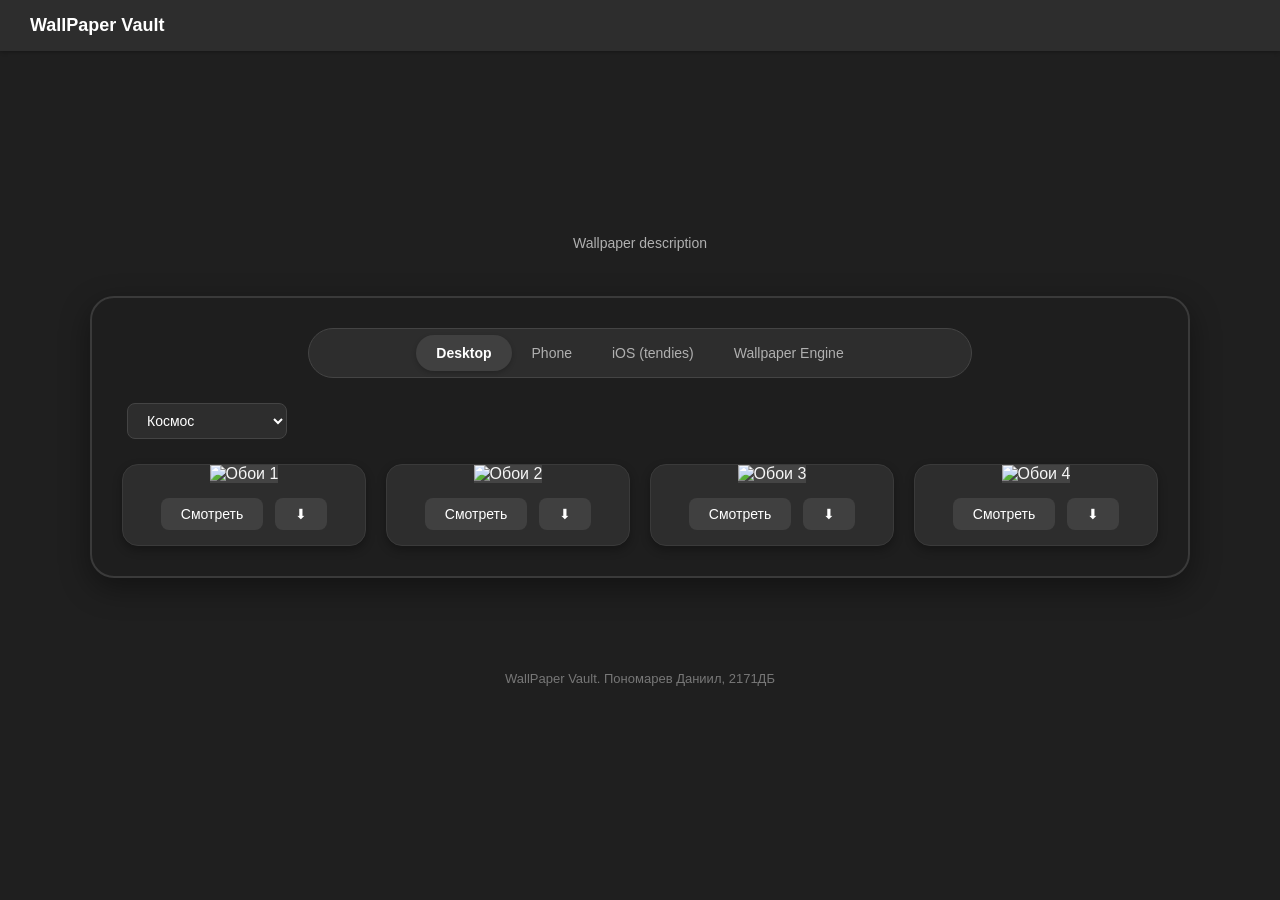
==== index.html @ 4ce95f6e "готов макет сайта с темной темой и фильтром тегов - Использован Flexbox для выравнивания карточек. " ====
<!DOCTYPE html>
<html lang="ru">
<head>
    <meta charset="UTF-8">
    <meta name="viewport" content="width=device-width, initial-scale=1.0">
    <title>Wallpaper Vault</title>
    <link rel="stylesheet" href="style.css">
</head>
<body>
    <header>
        <div class="logo">WallPaper Vault</div>
    </header>

    <main>
        <section class="hero-banner">
            <div class="banner-image">
                <p>Wallpaper description</p>
            </div>
        </section>
        <div class="content-box">
            <nav class="categories">
                <button class="category-btn active">Desktop</button>
                <button class="category-btn">Phone</button>
                <button class="category-btn">iOS (tendies)</button>
                <button class="category-btn">Wallpaper Engine</button>
            </nav>
            <div class="tags-filter">
                <select class="tag-select">
                    <option value="space">Космос</option>
                    <option value="minimalism">Минимализм</option>
                    <option value="nature">Природа</option>
                </select>
            </div>
            <section class="gallery">
                <article class="card">
                    <img src="https://starwalk.space/gallery/images/what-is-space/1140x641.jpg" alt="Обои 1">
                    <div class="card-buttons">
                        <button class="view-btn">Смотреть</button>
                        <button class="download-btn">⬇</button>
                    </div>
                </article>
                <article class="card">
                    <img src="https://scientificrussia.ru/images/i/31qi-full.jpg" alt="Обои 2">
                    <div class="card-buttons">
                        <button class="view-btn">Смотреть</button>
                        <button class="download-btn">⬇</button>
                    </div>
                </article>
                <article class="card">
                    <img src="https://scientificrussia.ru/images/y/335y-full.jpg" alt="Обои 3">
                    <div class="card-buttons">
                        <button class="view-btn">Смотреть</button>
                        <button class="download-btn">⬇</button>
                    </div>
                </article>
                <article class="card">
                    <img src="https://cdn2.relax-fm.ru/proxy/vardata/modules/news/files/1/2426/news_file_2426_660fe10523a8b.jpg?w=1020&h=680&pos=center&q=100&t=1712316677" alt="Обои 4">
                    <div class="card-buttons">
                        <button class="view-btn">Смотреть</button>
                        <button class="download-btn">⬇</button>
                    </div>
                </article>
            </section>
        </div>
        </main>

    <footer>
        <p>WallPaper Vault. Пономарев Даниил, 2171ДБ</p>
    </footer>
</body>
</html>
---- style.css ----
body {
    font-family: Arial, sans-serif;
    margin: 0;
    padding: 0;
    background-color: hsl(0, 0%, 12%);
    color: #f5f5f5;
}

header {
    background-color: #2d2d2d;
    padding: 15px 30px;
    box-shadow: 0 1px 4px rgba(0,0,0,0.3);
}

.logo {
    font-size: 18px;
    font-weight: bold;
    color: #ffffff;
}

main {
    max-width: 1100px;
    margin: 0 auto;
    padding: 20px;
}

.hero-banner {
    background: linear-gradient(135px, #2a3a3d, #253327);
    height: 180px;
    border-radius: 16px;
    margin-bottom: 30px;
    display: flex;
    align-items: flex-end;
    justify-content: center;
    padding-bottom: 15px;
}

.hero-banner p {
    margin: 0;
    font-size: 14px;
    color: #b0b0b0;
}

.content-box {
    border: 2px solid #3a3a3a;
    border-radius: 24px;
    padding: 30px;
    background-color: #1e1e1e;
    box-shadow: 0 10px 30px rgba(0,0,0,0.4);
}

.categories {
    display: flex;
    justify-content: center;
    background-color: #2d2d2d;
    padding: 6px;
    border-radius: 25px;
    max-width: 650px;
    margin: 0 auto 25px auto;
    border: 1px solid #444;
}

.category-btn {
    background: none;
    border: none;
    color: #b0b0b0;
    padding: 10px 20px;
    font-size: 14px;
    cursor: pointer;
    border-radius: 20px;
    transition: background-color 0.2s;
}

.category-btn.active {
    background-color: #404040;
    color: #ffffff;
    box-shadow: 0 2px 5px rgba(0,0,0,0.2);
    font-weight: bold;
}

.tags-filter {
    display: flex;
    justify-content: flex-start;
    margin-bottom: 25px;
    padding-left: 5px;
}

.tag-select {
    background-color: #2d2d2d;
    color: #ffffff;
    border: 1px solid #444;
    padding: 8px 15px;
    border-radius: 8px;
    font-size: 14px;
    cursor: pointer;
    outline: none;
    min-width: 160px;
}

.gallery {
    display: flex;
    justify-content: space-between;
    gap: 20px;
    flex-wrap: wrap;
}

.card {
    background-color: #2d2d2d;
    border-radius: 16px;
    overflow: hidden;
    flex: 1;
    min-width: 220px;
    text-align: center;
    padding-bottom: 15px;
    box-shadow: 0 4px 10px rgba(0,0,0,0.3);
    border: 1px solid #3a3a3a;
}

.card img {
    width: 100%;
    height: 150px;
    object-fit: cover;
    background-color: #444;
}

.card-buttons {
    display: flex;
    justify-content: center;
    gap: 12px;
    margin-top: 15px;
}

.view-btn, .download-btn {
    background-color: #404040;
    color: #ffffff;
    border: none;
    padding: 8px 20px;
    border-radius: 8px;
    cursor: pointer;
    font-size: 14px;
    transition: background-color 0.2s;
}

.view-btn:hover, .download-btn:hover {
    background-color: #505050;
}

footer {
    text-align: center;
    padding: 20px;
    font-size: 13px;
    color: #777;
    margin-top: 40px;
}
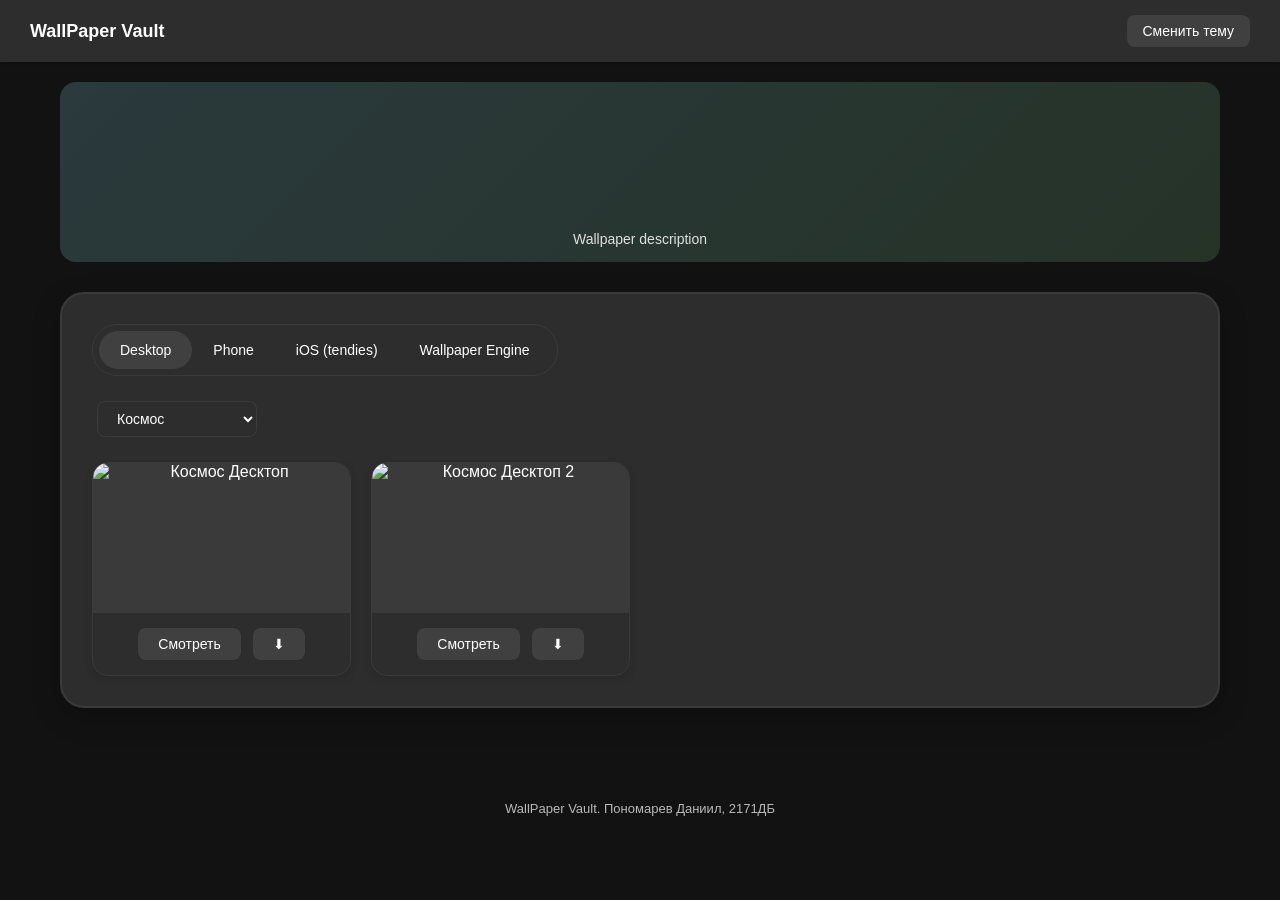
==== commit 926399ce: "Add files via upload - Добавлена темная и светлая тема, возможность ее переключать в шапке сайта - " ====
--- a/index.html
+++ b/index.html
@@ -1,71 +1,57 @@
-<!DOCTYPE html>
+<!doctype html>
 <html lang="ru">
-<head>
-    <meta charset="UTF-8">
-    <meta name="viewport" content="width=device-width, initial-scale=1.0">
+  <head>
+    <meta charset="UTF-8" />
+    <meta name="viewport" content="width=device-width, initial-scale=1.0" />
     <title>Wallpaper Vault</title>
-    <link rel="stylesheet" href="style.css">
-</head>
-<body>
-    <header>
-        <div class="logo">WallPaper Vault</div>
+    <link rel="stylesheet" href="style.css" />
+  </head>
+  <body class="page">
+    <header class="header">
+      <div class="header__logo">WallPaper Vault</div>
+      <button class="header__theme-toggle" id="themeBtn">Сменить тему</button>
     </header>
 
-    <main>
-        <section class="hero-banner">
-            <div class="banner-image">
-                <p>Wallpaper description</p>
-            </div>
-        </section>
-        <div class="content-box">
-            <nav class="categories">
-                <button class="category-btn active">Desktop</button>
-                <button class="category-btn">Phone</button>
-                <button class="category-btn">iOS (tendies)</button>
-                <button class="category-btn">Wallpaper Engine</button>
-            </nav>
-            <div class="tags-filter">
-                <select class="tag-select">
-                    <option value="space">Космос</option>
-                    <option value="minimalism">Минимализм</option>
-                    <option value="nature">Природа</option>
-                </select>
-            </div>
-            <section class="gallery">
-                <article class="card">
-                    <img src="https://starwalk.space/gallery/images/what-is-space/1140x641.jpg" alt="Обои 1">
-                    <div class="card-buttons">
-                        <button class="view-btn">Смотреть</button>
-                        <button class="download-btn">⬇</button>
-                    </div>
-                </article>
-                <article class="card">
-                    <img src="https://scientificrussia.ru/images/i/31qi-full.jpg" alt="Обои 2">
-                    <div class="card-buttons">
-                        <button class="view-btn">Смотреть</button>
-                        <button class="download-btn">⬇</button>
-                    </div>
-                </article>
-                <article class="card">
-                    <img src="https://scientificrussia.ru/images/y/335y-full.jpg" alt="Обои 3">
-                    <div class="card-buttons">
-                        <button class="view-btn">Смотреть</button>
-                        <button class="download-btn">⬇</button>
-                    </div>
-                </article>
-                <article class="card">
-                    <img src="https://cdn2.relax-fm.ru/proxy/vardata/modules/news/files/1/2426/news_file_2426_660fe10523a8b.jpg?w=1020&h=680&pos=center&q=100&t=1712316677" alt="Обои 4">
-                    <div class="card-buttons">
-                        <button class="view-btn">Смотреть</button>
-                        <button class="download-btn">⬇</button>
-                    </div>
-                </article>
-            </section>
+    <main class="main">
+      <section class="banner">
+        <div class="banner__image">
+          <p class="banner__text">Wallpaper description</p>
         </div>
-        </main>
+      </section>
 
-    <footer>
-        <p>WallPaper Vault. Пономарев Даниил, 2171ДБ</p>
+      <div class="content">
+        <nav class="nav-filters">
+          <button
+            class="nav-filters__btn nav-filters__btn--active"
+            data-category="Desktop"
+          >
+            Desktop
+          </button>
+          <button class="nav-filters__btn" data-category="Phone">Phone</button>
+          <button class="nav-filters__btn" data-category="iOS (tendies)">
+            iOS (tendies)
+          </button>
+          <button class="nav-filters__btn" data-category="Wallpaper Engine">
+            Wallpaper Engine
+          </button>
+        </nav>
+
+        <div class="tags">
+          <select class="tags__select" id="tagSelect">
+            <option value="space">Космос</option>
+            <option value="minimalism">Минимализм</option>
+            <option value="nature">Природа</option>
+          </select>
+        </div>
+
+        <section class="gallery" id="gallery"></section>
+      </div>
+    </main>
+
+    <footer class="footer">
+      <p class="footer__text">WallPaper Vault. Пономарев Даниил, 2171ДБ</p>
     </footer>
-</body>
-</html>+
+    <script src="script.js"></script>
+  </body>
+</html>
--- a/style.css
+++ b/style.css
@@ -1,154 +1,231 @@
+:root {
+  --bg: #121212;
+  --card: #2d2d2d;
+  --text: #ffffff;
+  --accent: #404040;
+  --accent-hover: #505050;
+  --border: #3a3a3a;
+}
+
+.light-theme {
+  --bg: #f5f5f5;
+  --card: #ffffff;
+  --text: #222222;
+  --accent: #e0e0e0;
+  --accent-hover: #cccccc;
+  --border: #d0d0d0;
+}
+
+*,
+*::before,
+*::after {
+  box-sizing: border-box;
+}
+
+html,
 body {
-    font-family: Arial, sans-serif;
-    margin: 0;
-    padding: 0;
-    background-color: hsl(0, 0%, 12%);
-    color: #f5f5f5;
-}
-
-header {
-    background-color: #2d2d2d;
-    padding: 15px 30px;
-    box-shadow: 0 1px 4px rgba(0,0,0,0.3);
-}
-
-.logo {
-    font-size: 18px;
-    font-weight: bold;
-    color: #ffffff;
-}
-
-main {
-    max-width: 1100px;
-    margin: 0 auto;
-    padding: 20px;
-}
-
-.hero-banner {
-    background: linear-gradient(135px, #2a3a3d, #253327);
+  width: 100%;
+  margin: 0;
+  padding: 0;
+}
+
+.page {
+  font-family: Arial, sans-serif;
+  background-color: var(--bg);
+  color: var(--text);
+  transition:
+    background-color 0.3s,
+    color 0.3s;
+}
+
+.header {
+  background-color: var(--card);
+  padding: 15px 30px;
+  box-shadow: 0 1px 4px rgba(0, 0, 0, 0.3);
+  display: flex;
+  justify-content: space-between;
+  align-items: center;
+}
+
+.header__logo {
+  font-size: 18px;
+  font-weight: bold;
+}
+
+.header__theme-toggle {
+  background-color: var(--accent);
+  color: var(--text);
+  border: none;
+  padding: 8px 16px;
+  border-radius: 8px;
+  cursor: pointer;
+  font-size: 14px;
+  transition: background-color 0.2s;
+}
+
+.header__theme-toggle:hover {
+  background-color: var(--accent-hover);
+}
+
+.main {
+  width: 100%;
+  max-width: 1200px;
+  margin: 0 auto;
+  padding: 20px;
+}
+
+.banner {
+  background: linear-gradient(135deg, #2a3a3d, #253327);
+  height: 180px;
+  border-radius: 16px;
+  margin-bottom: 30px;
+  display: flex;
+  align-items: flex-end;
+  justify-content: center;
+  padding-bottom: 15px;
+}
+
+.banner__text {
+  margin: 0;
+  font-size: 14px;
+  color: #e0e0e0;
+}
+
+.content {
+  border: 2px solid var(--border);
+  border-radius: 24px;
+  padding: 30px;
+  background-color: var(--card);
+  box-shadow: 0 10px 30px rgba(0, 0, 0, 0.2);
+}
+
+.nav-filters {
+  display: flex;
+  justify-content: flex-start;
+  flex-wrap: wrap;
+  background-color: var(--card);
+  padding: 6px;
+  border-radius: 25px;
+  width: fit-content;
+  margin: 0 0 25px 0;
+  border: 1px solid var(--border);
+}
+
+.nav-filters__btn {
+  background: none;
+  border: 1px solid transparent;
+  color: var(--text);
+  padding: 10px 20px;
+  font-size: 14px;
+  cursor: pointer;
+  border-radius: 20px;
+  transition: background-color 0.2s;
+}
+
+.nav-filters__btn--active {
+  background-color: var(--accent);
+}
+
+.tags {
+  display: flex;
+  justify-content: flex-start;
+  margin-bottom: 25px;
+  padding-left: 5px;
+}
+
+.tags__select {
+  background-color: var(--card);
+  color: var(--text);
+  border: 1px solid var(--border);
+  padding: 8px 15px;
+  border-radius: 8px;
+  font-size: 14px;
+  cursor: pointer;
+  outline: none;
+  min-width: 160px;
+}
+
+.gallery {
+  display: grid;
+  grid-template-columns: repeat(auto-fill, minmax(250px, 1fr));
+  gap: 20px;
+}
+
+.card {
+  background-color: var(--card);
+  border-radius: 16px;
+  overflow: hidden;
+  text-align: center;
+  padding-bottom: 15px;
+  box-shadow: 0 4px 10px rgba(0, 0, 0, 0.1);
+  border: 1px solid var(--border);
+  display: flex;
+  flex-direction: column;
+}
+
+.card__img {
+  width: 100%;
+  height: 150px;
+  object-fit: cover;
+  background-color: var(--border);
+}
+
+.card__actions {
+  display: flex;
+  justify-content: center;
+  gap: 12px;
+  margin-top: 15px;
+  padding: 0 10px;
+}
+
+.card__btn {
+  background-color: var(--accent);
+  color: var(--text);
+  border: none;
+  padding: 8px 20px;
+  border-radius: 8px;
+  cursor: pointer;
+  font-size: 14px;
+  transition: background-color 0.2s;
+}
+
+.card__btn:hover {
+  background-color: var(--accent-hover);
+}
+
+.footer {
+  text-align: center;
+  padding: 20px;
+  font-size: 13px;
+  color: var(--text);
+  opacity: 0.7;
+  margin-top: 40px;
+}
+
+@media (max-width: 768px) {
+  .main {
+    padding: 10px;
+  }
+
+  .content {
+    padding: 15px;
+  }
+
+  .nav-filters {
+    width: 100%;
+    justify-content: center;
+  }
+
+  .nav-filters__btn {
+    flex: 1 1 45%;
+    text-align: center;
+  }
+
+  .tags__select {
+    width: 100%;
+  }
+
+  .card__img {
     height: 180px;
-    border-radius: 16px;
-    margin-bottom: 30px;
-    display: flex;
-    align-items: flex-end;
-    justify-content: center;
-    padding-bottom: 15px;
-}
-
-.hero-banner p {
-    margin: 0;
-    font-size: 14px;
-    color: #b0b0b0;
-}
-
-.content-box {
-    border: 2px solid #3a3a3a;
-    border-radius: 24px;
-    padding: 30px;
-    background-color: #1e1e1e;
-    box-shadow: 0 10px 30px rgba(0,0,0,0.4);
-}
-
-.categories {
-    display: flex;
-    justify-content: center;
-    background-color: #2d2d2d;
-    padding: 6px;
-    border-radius: 25px;
-    max-width: 650px;
-    margin: 0 auto 25px auto;
-    border: 1px solid #444;
-}
-
-.category-btn {
-    background: none;
-    border: none;
-    color: #b0b0b0;
-    padding: 10px 20px;
-    font-size: 14px;
-    cursor: pointer;
-    border-radius: 20px;
-    transition: background-color 0.2s;
-}
-
-.category-btn.active {
-    background-color: #404040;
-    color: #ffffff;
-    box-shadow: 0 2px 5px rgba(0,0,0,0.2);
-    font-weight: bold;
-}
-
-.tags-filter {
-    display: flex;
-    justify-content: flex-start;
-    margin-bottom: 25px;
-    padding-left: 5px;
-}
-
-.tag-select {
-    background-color: #2d2d2d;
-    color: #ffffff;
-    border: 1px solid #444;
-    padding: 8px 15px;
-    border-radius: 8px;
-    font-size: 14px;
-    cursor: pointer;
-    outline: none;
-    min-width: 160px;
-}
-
-.gallery {
-    display: flex;
-    justify-content: space-between;
-    gap: 20px;
-    flex-wrap: wrap;
-}
-
-.card {
-    background-color: #2d2d2d;
-    border-radius: 16px;
-    overflow: hidden;
-    flex: 1;
-    min-width: 220px;
-    text-align: center;
-    padding-bottom: 15px;
-    box-shadow: 0 4px 10px rgba(0,0,0,0.3);
-    border: 1px solid #3a3a3a;
-}
-
-.card img {
-    width: 100%;
-    height: 150px;
-    object-fit: cover;
-    background-color: #444;
-}
-
-.card-buttons {
-    display: flex;
-    justify-content: center;
-    gap: 12px;
-    margin-top: 15px;
-}
-
-.view-btn, .download-btn {
-    background-color: #404040;
-    color: #ffffff;
-    border: none;
-    padding: 8px 20px;
-    border-radius: 8px;
-    cursor: pointer;
-    font-size: 14px;
-    transition: background-color 0.2s;
-}
-
-.view-btn:hover, .download-btn:hover {
-    background-color: #505050;
-}
-
-footer {
-    text-align: center;
-    padding: 20px;
-    font-size: 13px;
-    color: #777;
-    margin-top: 40px;
-}+  }
+}
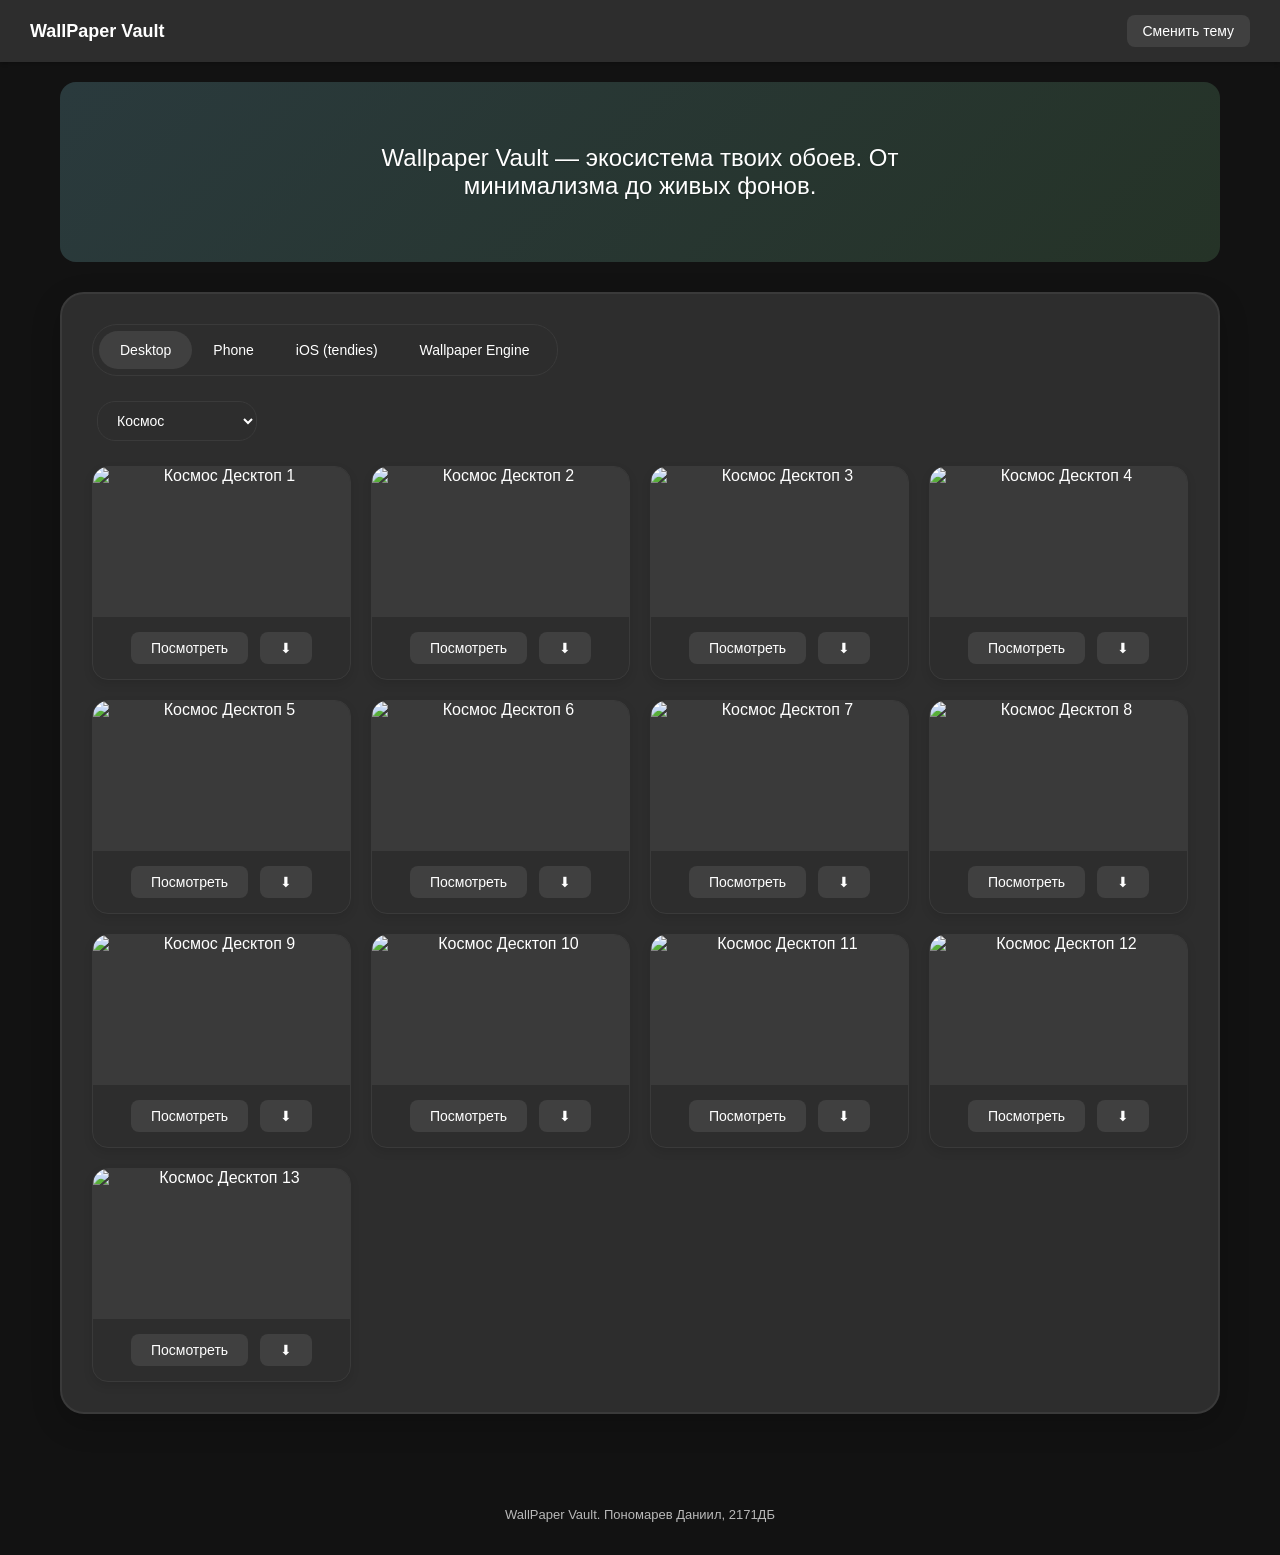
==== commit 6e40b7d7: "Add files via upload - Исправлен градиент при смене темы (у описания) - Добавил описание  - Добави" ====
--- a/index.html
+++ b/index.html
@@ -14,9 +14,10 @@
 
     <main class="main">
       <section class="banner">
-        <div class="banner__image">
-          <p class="banner__text">Wallpaper description</p>
-        </div>
+        <p class="banner__text">
+          Wallpaper Vault — экосистема твоих обоев. От минимализма до живых
+          фонов.
+        </p>
       </section>
 
       <div class="content">
@@ -41,6 +42,11 @@
             <option value="space">Космос</option>
             <option value="minimalism">Минимализм</option>
             <option value="nature">Природа</option>
+            <option value="black">Темные</option>
+            <option value="white">Светлые</option>
+            <option value="city">Город</option>
+            <option value="sky">Небо</option>
+            <option value="car">Автомобили</option>
           </select>
         </div>
 
--- a/style.css
+++ b/style.css
@@ -5,6 +5,8 @@
   --accent: #404040;
   --accent-hover: #505050;
   --border: #3a3a3a;
+  --banner-start: #2a3a3d;
+  --banner-end: #253327;
 }
 
 .light-theme {
@@ -14,6 +16,8 @@
   --accent: #e0e0e0;
   --accent-hover: #cccccc;
   --border: #d0d0d0;
+  --banner-start: #d2e1e6;
+  --banner-end: #cbdccd;
 }
 
 *,
@@ -30,7 +34,9 @@
 }
 
 .page {
-  font-family: Arial, sans-serif;
+  font-family:
+    -apple-system, BlinkMacSystemFont, "Segoe UI", Roboto, Helvetica, Arial,
+    sans-serif;
   background-color: var(--bg);
   color: var(--text);
   transition:
@@ -75,20 +81,26 @@
 }
 
 .banner {
-  background: linear-gradient(135deg, #2a3a3d, #253327);
+  background: linear-gradient(135deg, var(--banner-start), var(--banner-end));
   height: 180px;
   border-radius: 16px;
   margin-bottom: 30px;
   display: flex;
-  align-items: flex-end;
+  flex-direction: column;
+  align-items: center;
   justify-content: center;
-  padding-bottom: 15px;
+  padding: 20px;
 }
 
 .banner__text {
   margin: 0;
-  font-size: 14px;
-  color: #e0e0e0;
+  font-size: 24px;
+  font-weight: 500;
+  text-align: center;
+  max-width: 600px;
+  padding: 0 20px;
+  text-shadow: 0 1px 2px rgba(0, 0, 0, 0.2);
+  color: var(--text);
 }
 
 .content {
@@ -137,8 +149,8 @@
   background-color: var(--card);
   color: var(--text);
   border: 1px solid var(--border);
-  padding: 8px 15px;
-  border-radius: 8px;
+  padding: 10px 15px;
+  border-radius: 18px;
   font-size: 14px;
   cursor: pointer;
   outline: none;
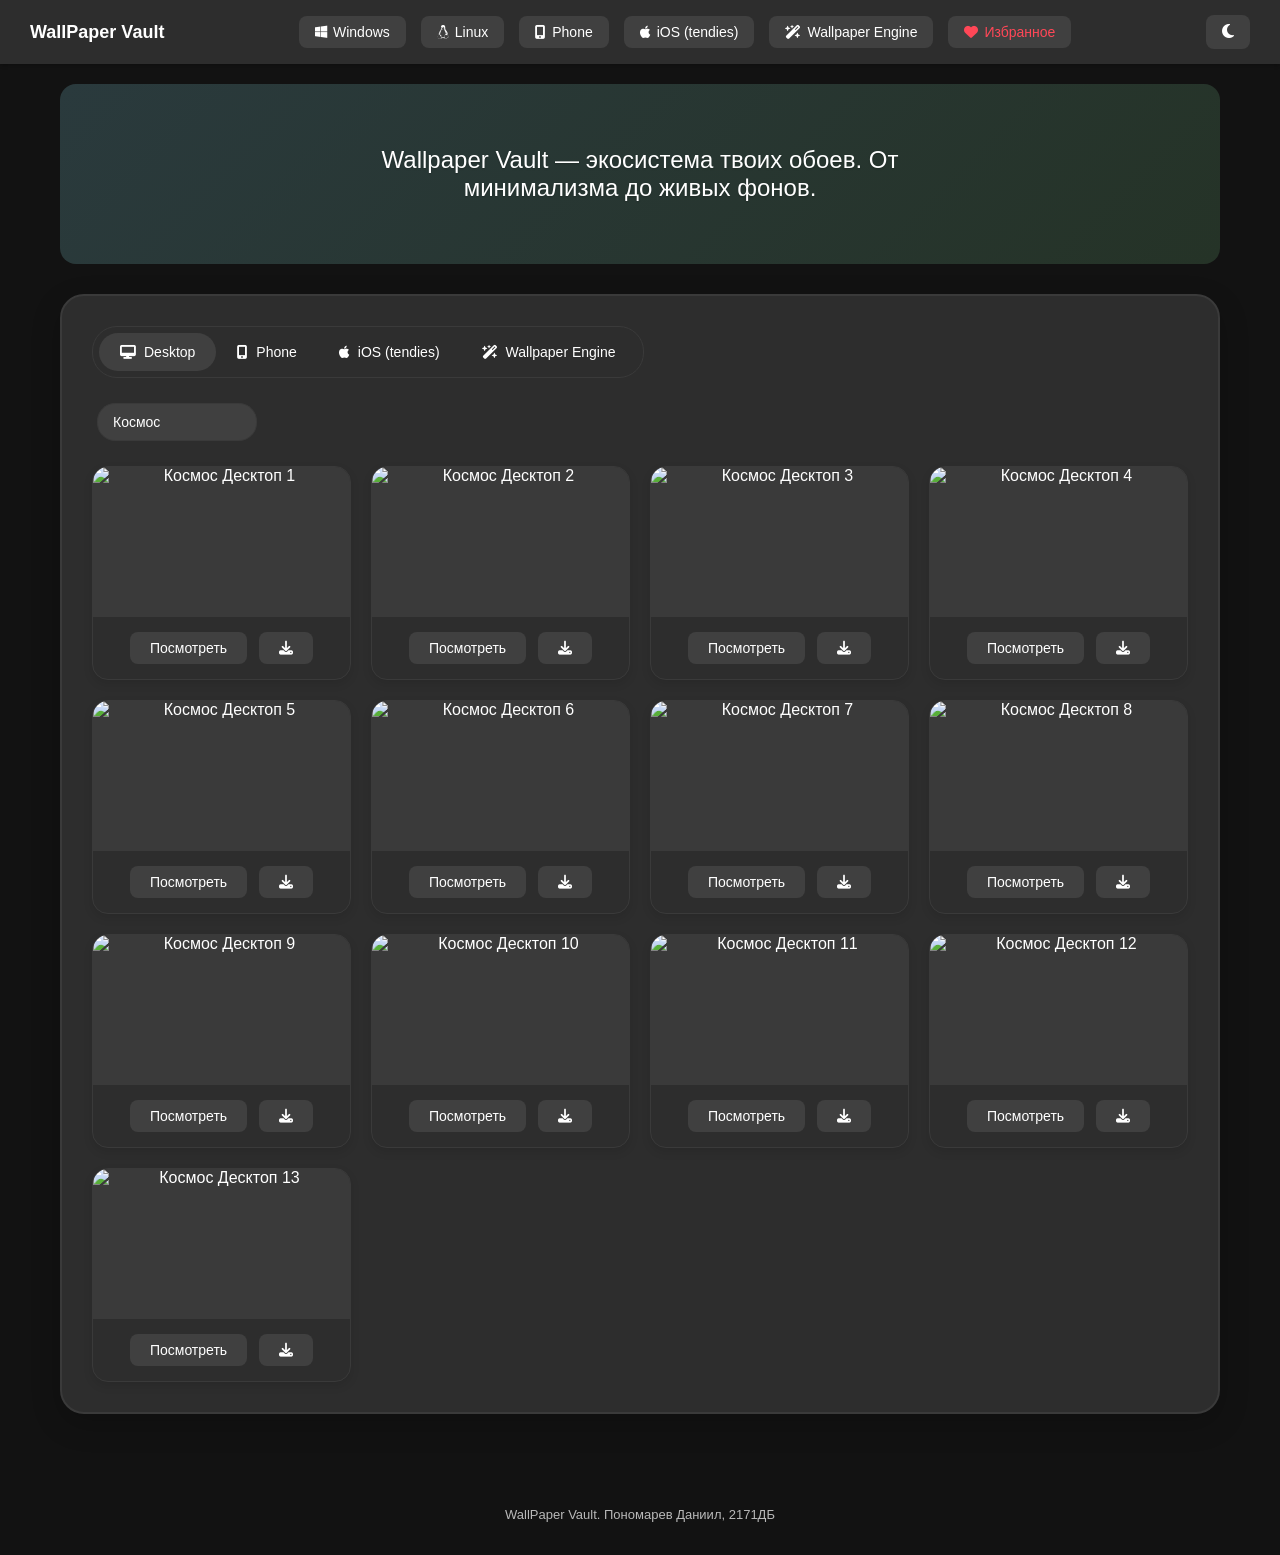
==== commit 52aea76f: "Обновление сайта - Добавлены иконки - Добавлены инструкции - Добавлены избранные - Дополнен переб" ====
--- a/index.html
+++ b/index.html
@@ -4,12 +4,46 @@
     <meta charset="UTF-8" />
     <meta name="viewport" content="width=device-width, initial-scale=1.0" />
     <title>Wallpaper Vault</title>
+    <link
+      rel="stylesheet"
+      href="https://cdnjs.cloudflare.com/ajax/libs/font-awesome/6.4.0/css/all.min.css"
+    />
     <link rel="stylesheet" href="style.css" />
   </head>
   <body class="page">
     <header class="header">
       <div class="header__logo">WallPaper Vault</div>
-      <button class="header__theme-toggle" id="themeBtn">Сменить тему</button>
+
+      <div class="header__links">
+        <a href="instructions-win.html" class="header__link"
+          ><i class="fa-brands fa-windows"></i> Windows</a
+        >
+        <a href="instructions-lin.html" class="header__link"
+          ><i class="fa-brands fa-linux"></i> Linux</a
+        >
+        <a href="instructions-phone.html" class="header__link"
+          ><i class="fa-solid fa-mobile-screen-button"></i> Phone</a
+        >
+        <a href="instructions-ios.html" class="header__link"
+          ><i class="fa-brands fa-apple"></i> iOS (tendies)</a
+        >
+        <a href="instructions-we.html" class="header__link"
+          ><i class="fa-solid fa-wand-magic-sparkles"></i> Wallpaper Engine</a
+        >
+        <div class="header__links">
+          <a href="favorites.html" class="header__link" style="color: #ff4757">
+            <i class="fa-solid fa-heart"></i> Избранное
+          </a>
+        </div>
+      </div>
+
+      <button
+        class="header__theme-toggle"
+        id="themeBtn"
+        aria-label="Сменить тему"
+      >
+        <i class="fa-solid fa-moon"></i>
+      </button>
     </header>
 
     <main class="main">
@@ -26,14 +60,16 @@
             class="nav-filters__btn nav-filters__btn--active"
             data-category="Desktop"
           >
-            Desktop
+            <i class="fa-solid fa-desktop"></i> Desktop
           </button>
-          <button class="nav-filters__btn" data-category="Phone">Phone</button>
+          <button class="nav-filters__btn" data-category="Phone">
+            <i class="fa-solid fa-mobile-screen-button"></i> Phone
+          </button>
           <button class="nav-filters__btn" data-category="iOS (tendies)">
-            iOS (tendies)
+            <i class="fa-brands fa-apple"></i> iOS (tendies)
           </button>
           <button class="nav-filters__btn" data-category="Wallpaper Engine">
-            Wallpaper Engine
+            <i class="fa-solid fa-wand-magic-sparkles"></i> Wallpaper Engine
           </button>
         </nav>
 
@@ -54,10 +90,54 @@
       </div>
     </main>
 
+    <div id="previewModal" class="modal">
+      <div class="modal__content">
+        <button class="modal__close" id="modalCloseBtn">&times;</button>
+
+        <div class="modal__body">
+          <div class="modal__preview-container">
+            <img id="modalImg" src="" alt="Превью" class="modal__img" />
+            <button
+              id="modalFullscreenBtn"
+              class="modal__fullscreen-btn"
+              title="Примерить (на весь экран)"
+            >
+              <i class="fa-solid fa-expand"></i> Примерить
+            </button>
+          </div>
+
+          <div class="modal__info">
+            <h2 id="modalTitle" class="modal__title">Название обоев</h2>
+
+            <div class="modal__actions">
+              <button id="modalFavBtn" class="modal__btn modal__btn--fav">
+                <i class="fa-regular fa-heart"></i> В избранное
+              </button>
+              <button
+                id="modalDownloadBtn"
+                class="modal__btn modal__btn--download"
+              >
+                <i class="fa-solid fa-download"></i> Скачать оригинал
+              </button>
+            </div>
+
+            <div class="modal__instructions">
+              <h3><i class="fa-solid fa-book"></i> Как установить?</h3>
+              <div
+                id="modalLinksContainer"
+                class="modal__links-container"
+              ></div>
+            </div>
+          </div>
+        </div>
+      </div>
+    </div>
+
     <footer class="footer">
       <p class="footer__text">WallPaper Vault. Пономарев Даниил, 2171ДБ</p>
     </footer>
 
+    <script src="data.js"></script>
     <script src="script.js"></script>
   </body>
 </html>
--- a/style.css
+++ b/style.css
@@ -53,6 +53,31 @@
   align-items: center;
 }
 
+.header__link {
+  color: var(--text);
+  text-decoration: none;
+  font-size: 14px;
+  font-weight: 500;
+  padding: 8px 16px;
+  border-radius: 8px;
+  background-color: var(--accent);
+  transition:
+    background-color 0.2s,
+    opacity 0.2s;
+  display: inline-flex;
+  align-items: center;
+  gap: 6px;
+}
+
+.header__link:hover {
+  background-color: var(--accent-hover);
+}
+
+.header__links {
+  display: flex;
+  gap: 15px;
+}
+
 .header__logo {
   font-size: 18px;
   font-weight: bold;
@@ -65,7 +90,7 @@
   padding: 8px 16px;
   border-radius: 8px;
   cursor: pointer;
-  font-size: 14px;
+  font-size: 16px;
   transition: background-color 0.2s;
 }
 
@@ -109,6 +134,7 @@
   padding: 30px;
   background-color: var(--card);
   box-shadow: 0 10px 30px rgba(0, 0, 0, 0.2);
+  min-height: 390px;
 }
 
 .nav-filters {
@@ -132,6 +158,10 @@
   cursor: pointer;
   border-radius: 20px;
   transition: background-color 0.2s;
+
+  display: inline-flex;
+  align-items: center;
+  gap: 8px;
 }
 
 .nav-filters__btn--active {
@@ -146,21 +176,33 @@
 }
 
 .tags__select {
-  background-color: var(--card);
+  background-color: var(--accent);
   color: var(--text);
   border: 1px solid var(--border);
-  padding: 10px 15px;
+  padding: 10px 40px 10px 15px;
   border-radius: 18px;
   font-size: 14px;
   cursor: pointer;
   outline: none;
   min-width: 160px;
+
+  -webkit-appearance: none;
+  -moz-appearance: none;
+  appearance: none;
 }
 
 .gallery {
   display: grid;
   grid-template-columns: repeat(auto-fill, minmax(250px, 1fr));
   gap: 20px;
+}
+.gallery--phone {
+  grid-template-columns: repeat(auto-fill, minmax(180px, 1fr));
+  gap: 15px;
+}
+.gallery--phone .card__img {
+  height: auto;
+  aspect-ratio: 9 / 16;
 }
 
 .card {
@@ -231,6 +273,7 @@
   .nav-filters__btn {
     flex: 1 1 45%;
     text-align: center;
+    justify-content: center;
   }
 
   .tags__select {
@@ -240,4 +283,221 @@
   .card__img {
     height: 180px;
   }
-}
+
+  .header {
+    flex-direction: column;
+    gap: 15px;
+    padding: 15px;
+    text-align: center;
+  }
+
+  .header__links {
+    flex-direction: column;
+    width: 100%;
+    gap: 10px;
+  }
+
+  .header__link {
+    justify-content: center;
+    width: 100%;
+  }
+  .gallery--phone {
+    grid-template-columns: repeat(2, 1fr);
+    gap: 15px;
+  }
+  .gallery--phone .card__btn {
+    padding: 6px 10px;
+    font-size: 12px;
+  }
+
+  .modal__body {
+    flex-direction: column;
+    padding: 20px;
+  }
+
+  .modal__img {
+    max-height: 250px;
+  }
+}
+
+.modal {
+  display: none;
+  position: fixed;
+  top: 0;
+  left: 0;
+  width: 100%;
+  height: 100%;
+  background-color: rgba(0, 0, 0, 0.85);
+  z-index: 1000;
+  justify-content: center;
+  align-items: center;
+  padding: 20px;
+}
+
+.modal--open {
+  display: flex;
+}
+
+.modal__content {
+  background-color: var(--card);
+  border: 2px solid var(--border);
+  border-radius: 20px;
+  max-width: 800px;
+  width: 100%;
+  position: relative;
+  box-shadow: 0 10px 40px rgba(0, 0, 0, 0.5);
+  animation: modalFadeIn 0.3s ease;
+}
+
+@keyframes modalFadeIn {
+  from {
+    opacity: 0;
+    transform: translateY(-20px);
+  }
+  to {
+    opacity: 1;
+    transform: translateY(0);
+  }
+}
+
+.modal__close {
+  position: absolute;
+  top: 15px;
+  right: 20px;
+  background: none;
+  border: none;
+  color: var(--text);
+  font-size: 30px;
+  cursor: pointer;
+  opacity: 0.7;
+  transition: opacity 0.2s;
+  z-index: 10;
+}
+
+.modal__close:hover {
+  opacity: 1;
+}
+
+.modal__body {
+  display: flex;
+  gap: 25px;
+  padding: 30px;
+}
+
+.modal__preview-container {
+  flex: 1;
+  position: relative;
+  display: flex;
+  flex-direction: column;
+  align-items: center;
+}
+
+.modal__img {
+  max-width: 100%;
+  max-height: 400px;
+  object-fit: contain;
+  border-radius: 12px;
+  background-color: #000;
+}
+
+.modal__img:fullscreen {
+  object-fit: contain;
+  width: 100vw;
+  height: 100vh;
+  background-color: #000;
+}
+
+.modal__fullscreen-btn {
+  margin-top: 12px;
+  background-color: #007bff;
+  color: #fff;
+  border: none;
+  padding: 8px 16px;
+  border-radius: 8px;
+  cursor: pointer;
+  font-size: 14px;
+  display: inline-flex;
+  align-items: center;
+  gap: 8px;
+  transition: background-color 0.2s;
+}
+
+.modal__fullscreen-btn:hover {
+  background-color: #0056b3;
+}
+
+.modal__img--fullscreen {
+  position: fixed;
+  top: 0;
+  left: 0;
+  width: 100vw;
+  height: 100vh;
+  max-width: 100vw;
+  max-height: 100vh;
+  z-index: 2000;
+  object-fit: cover;
+  border-radius: 0;
+  cursor: zoom-out;
+}
+
+.modal__info {
+  flex: 1;
+  display: flex;
+  flex-direction: column;
+  justify-content: space-between;
+}
+
+.modal__title {
+  margin-top: 0;
+  font-size: 22px;
+  border-bottom: 1px solid var(--border);
+  padding-bottom: 10px;
+}
+
+.modal__actions {
+  display: flex;
+  gap: 12px;
+  margin: 20px 0;
+}
+
+.modal__btn {
+  flex: 1;
+  padding: 12px;
+  border-radius: 10px;
+  border: none;
+  cursor: pointer;
+  font-weight: 500;
+  display: inline-flex;
+  align-items: center;
+  justify-content: center;
+  gap: 8px;
+  background-color: var(--accent);
+  color: var(--text);
+  transition: background-color 0.2s;
+}
+
+.modal__btn:hover {
+  background-color: var(--accent-hover);
+}
+
+.modal__btn--fav.active {
+  background-color: #ff4757;
+  color: #fff;
+}
+
+.modal__instructions h3 {
+  margin-bottom: 10px;
+  font-size: 16px;
+}
+
+.modal__links-container {
+  display: flex;
+  flex-direction: column;
+  gap: 8px;
+}
+
+.hidden {
+  opacity: 0 !important;
+  visibility: hidden !important;
+  pointer-events: none !important;
+}
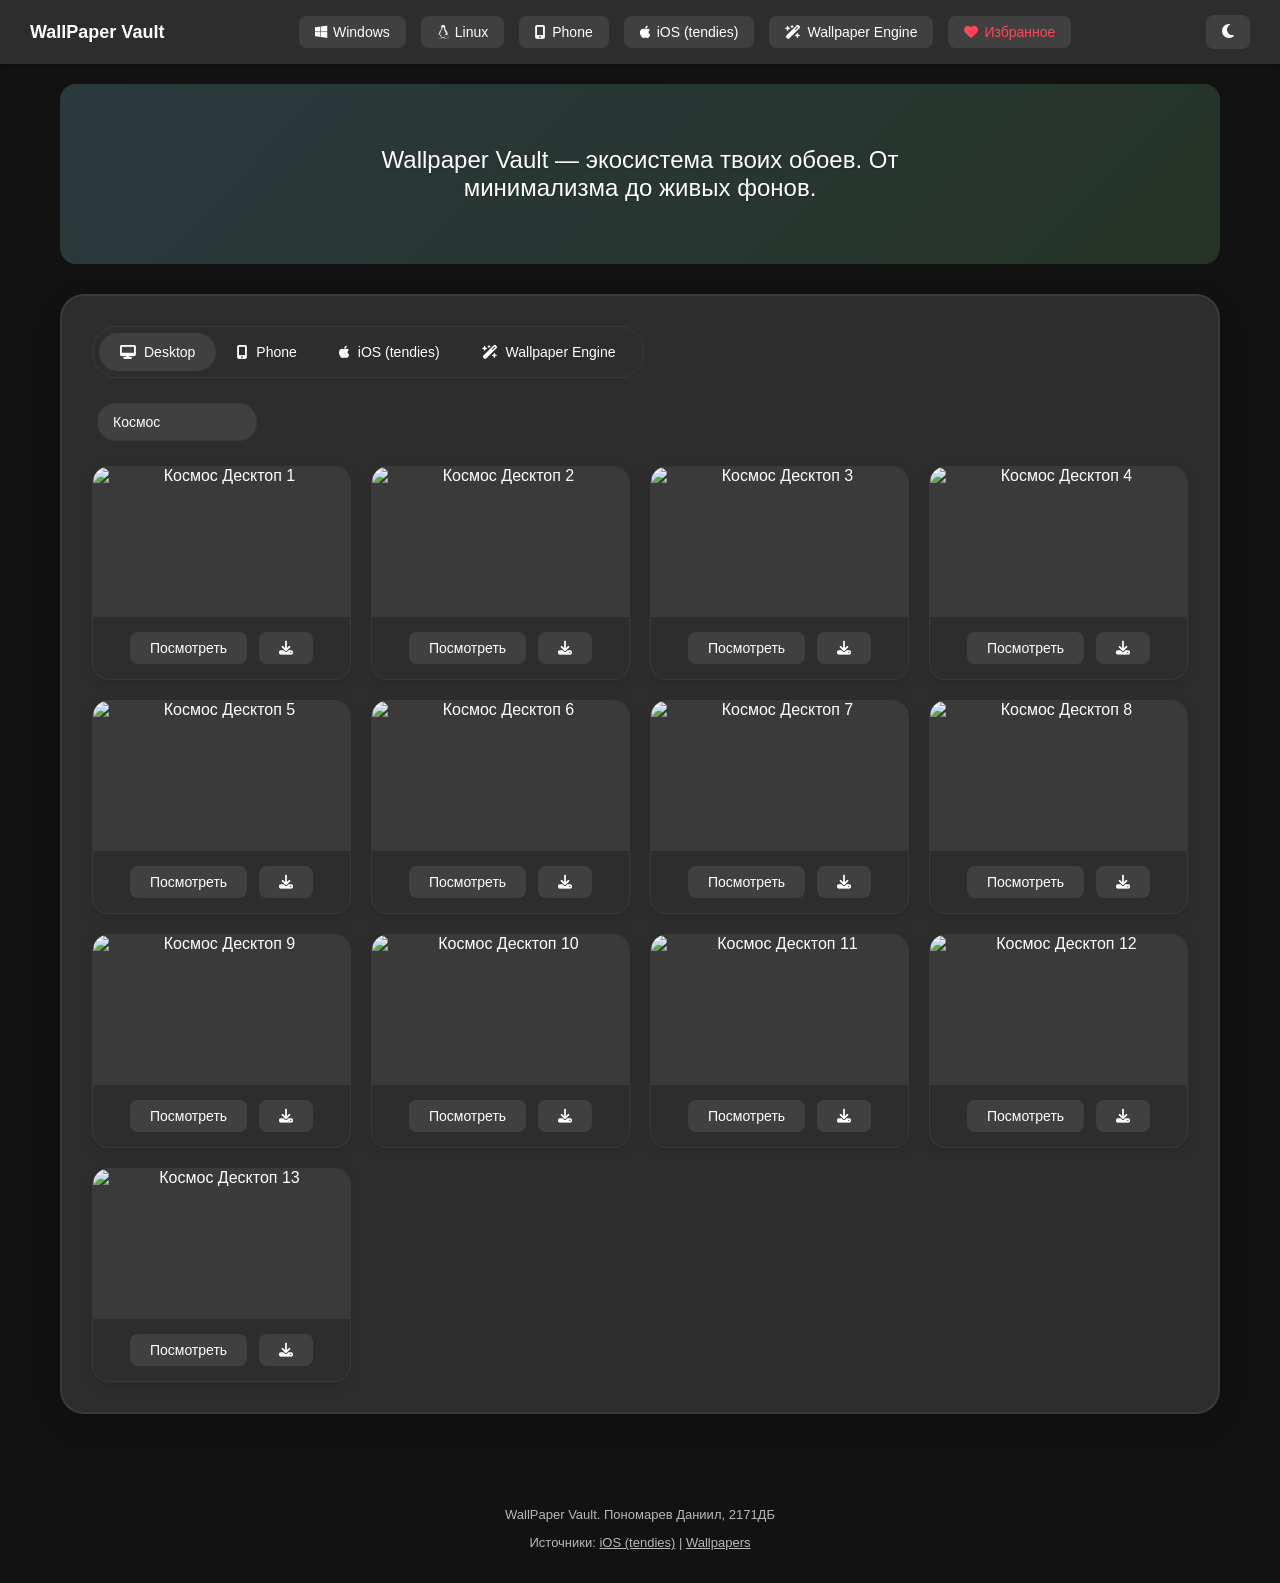
==== commit fdf14f86: "Обновление сайта - Добавил источники в footer  - Добавил отд сайты не отн к основной тематике сайта" ====
--- a/index.html
+++ b/index.html
@@ -8,26 +8,26 @@
       rel="stylesheet"
       href="https://cdnjs.cloudflare.com/ajax/libs/font-awesome/6.4.0/css/all.min.css"
     />
-    <link rel="stylesheet" href="style.css" />
+    <link rel="stylesheet" href="css/style.css" />
   </head>
   <body class="page">
     <header class="header">
       <div class="header__logo">WallPaper Vault</div>
 
       <div class="header__links">
-        <a href="instructions-win.html" class="header__link"
+        <a href="guides/instructions-win.html" class="header__link"
           ><i class="fa-brands fa-windows"></i> Windows</a
         >
-        <a href="instructions-lin.html" class="header__link"
+        <a href="guides/instructions-lin.html" class="header__link"
           ><i class="fa-brands fa-linux"></i> Linux</a
         >
-        <a href="instructions-phone.html" class="header__link"
+        <a href="guides/instructions-phone.html" class="header__link"
           ><i class="fa-solid fa-mobile-screen-button"></i> Phone</a
         >
-        <a href="instructions-ios.html" class="header__link"
+        <a href="guides/instructions-ios.html" class="header__link"
           ><i class="fa-brands fa-apple"></i> iOS (tendies)</a
         >
-        <a href="instructions-we.html" class="header__link"
+        <a href="guides/instructions-we.html" class="header__link"
           ><i class="fa-solid fa-wand-magic-sparkles"></i> Wallpaper Engine</a
         >
         <div class="header__links">
@@ -135,9 +135,27 @@
 
     <footer class="footer">
       <p class="footer__text">WallPaper Vault. Пономарев Даниил, 2171ДБ</p>
+      <p>
+        Источники:
+        <a
+          href="https://t.me/iosfreedom"
+          target="_blank"
+          style="color: var(--text)"
+          >iOS (tendies)</a
+        >
+        |
+        <a
+          href="https://vsthemes.org/wallpapers/"
+          target="_blank"
+          style="color: var(--text)"
+          >Wallpapers</a
+        >
+      </p>
     </footer>
 
-    <script src="data.js"></script>
-    <script src="script.js"></script>
+    <script src="https://cdn.jsdelivr.net/npm/sweetalert2@11"></script>
+
+    <script src="js/data.js"></script>
+    <script src="js/script.js"></script>
   </body>
 </html>
--- a/css/style.css
+++ b/css/style.css
@@ -0,0 +1,508 @@
+:root {
+  --bg: #121212;
+  --card: #2d2d2d;
+  --text: #ffffff;
+  --accent: #404040;
+  --accent-hover: #505050;
+  --border: #3a3a3a;
+  --banner-start: #2a3a3d;
+  --banner-end: #253327;
+}
+
+.light-theme {
+  --bg: #f5f5f5;
+  --card: #ffffff;
+  --text: #222222;
+  --accent: #e0e0e0;
+  --accent-hover: #cccccc;
+  --border: #d0d0d0;
+  --banner-start: #d2e1e6;
+  --banner-end: #cbdccd;
+}
+
+*,
+*::before,
+*::after {
+  box-sizing: border-box;
+}
+
+html,
+body {
+  width: 100%;
+  margin: 0;
+  padding: 0;
+}
+
+.page {
+  font-family:
+    -apple-system, BlinkMacSystemFont, "Segoe UI", Roboto, Helvetica, Arial,
+    sans-serif;
+  background-color: var(--bg);
+  color: var(--text);
+  transition:
+    background-color 0.3s,
+    color 0.3s;
+}
+
+.header {
+  background-color: var(--card);
+  padding: 15px 30px;
+  box-shadow: 0 1px 4px rgba(0, 0, 0, 0.3);
+  display: flex;
+  justify-content: space-between;
+  align-items: center;
+}
+
+.header__link {
+  color: var(--text);
+  text-decoration: none;
+  font-size: 14px;
+  font-weight: 500;
+  padding: 8px 16px;
+  border-radius: 8px;
+  background-color: var(--accent);
+  transition:
+    background-color 0.2s,
+    opacity 0.2s;
+  display: inline-flex;
+  align-items: center;
+  gap: 6px;
+}
+
+.header__link:hover {
+  background-color: var(--accent-hover);
+}
+
+.header__links {
+  display: flex;
+  gap: 15px;
+}
+
+.header__logo {
+  font-size: 18px;
+  font-weight: bold;
+}
+
+.header__theme-toggle {
+  background-color: var(--accent);
+  color: var(--text);
+  border: none;
+  padding: 8px 16px;
+  border-radius: 8px;
+  cursor: pointer;
+  font-size: 16px;
+  transition: background-color 0.2s;
+}
+
+.header__theme-toggle:hover {
+  background-color: var(--accent-hover);
+}
+
+.main {
+  width: 100%;
+  max-width: 1200px;
+  margin: 0 auto;
+  padding: 20px;
+}
+
+.banner {
+  background: linear-gradient(135deg, var(--banner-start), var(--banner-end));
+  height: 180px;
+  border-radius: 16px;
+  margin-bottom: 30px;
+  display: flex;
+  flex-direction: column;
+  align-items: center;
+  justify-content: center;
+  padding: 20px;
+}
+
+.banner__text {
+  margin: 0;
+  font-size: 24px;
+  font-weight: 500;
+  text-align: center;
+  max-width: 600px;
+  padding: 0 20px;
+  text-shadow: 0 1px 2px rgba(0, 0, 0, 0.2);
+  color: var(--text);
+}
+
+.content {
+  border: 2px solid var(--border);
+  border-radius: 24px;
+  padding: 30px;
+  background-color: var(--card);
+  box-shadow: 0 10px 30px rgba(0, 0, 0, 0.2);
+  min-height: 390px;
+}
+
+.nav-filters {
+  display: flex;
+  justify-content: flex-start;
+  flex-wrap: wrap;
+  background-color: var(--card);
+  padding: 6px;
+  border-radius: 25px;
+  width: fit-content;
+  margin: 0 0 25px 0;
+  border: 1px solid var(--border);
+}
+
+.nav-filters__btn {
+  background: none;
+  border: 1px solid transparent;
+  color: var(--text);
+  padding: 10px 20px;
+  font-size: 14px;
+  cursor: pointer;
+  border-radius: 20px;
+  transition: background-color 0.2s;
+
+  display: inline-flex;
+  align-items: center;
+  gap: 8px;
+}
+
+.nav-filters__btn--active {
+  background-color: var(--accent);
+}
+
+.tags {
+  display: flex;
+  justify-content: flex-start;
+  margin-bottom: 25px;
+  padding-left: 5px;
+}
+
+.tags__select {
+  background-color: var(--accent);
+  color: var(--text);
+  border: 1px solid var(--border);
+  padding: 10px 40px 10px 15px;
+  border-radius: 18px;
+  font-size: 14px;
+  cursor: pointer;
+  outline: none;
+  min-width: 160px;
+
+  -webkit-appearance: none;
+  -moz-appearance: none;
+  appearance: none;
+}
+
+.gallery {
+  display: grid;
+  grid-template-columns: repeat(auto-fill, minmax(250px, 1fr));
+  gap: 20px;
+}
+.gallery--phone {
+  grid-template-columns: repeat(auto-fill, minmax(180px, 1fr));
+  gap: 15px;
+}
+.gallery--phone .card__img {
+  height: auto;
+  aspect-ratio: 9 / 16;
+}
+
+.card {
+  background-color: var(--card);
+  border-radius: 16px;
+  overflow: hidden;
+  text-align: center;
+  padding-bottom: 15px;
+  box-shadow: 0 4px 10px rgba(0, 0, 0, 0.1);
+  border: 1px solid var(--border);
+  display: flex;
+  flex-direction: column;
+}
+
+.card__img {
+  width: 100%;
+  height: 150px;
+  object-fit: cover;
+  background-color: var(--border);
+}
+
+.card__actions {
+  display: flex;
+  justify-content: center;
+  gap: 12px;
+  margin-top: 15px;
+  padding: 0 10px;
+}
+
+.card__btn {
+  background-color: var(--accent);
+  color: var(--text);
+  border: none;
+  padding: 8px 20px;
+  border-radius: 8px;
+  cursor: pointer;
+  font-size: 14px;
+  transition: background-color 0.2s;
+}
+
+.card__btn:hover {
+  background-color: var(--accent-hover);
+}
+
+.footer {
+  text-align: center;
+  padding: 20px;
+  font-size: 13px;
+  color: var(--text);
+  opacity: 0.7;
+  margin-top: 40px;
+}
+
+@media (max-width: 768px) {
+  .main {
+    padding: 10px;
+  }
+
+  .content {
+    padding: 15px;
+  }
+
+  .nav-filters {
+    width: 100%;
+    justify-content: center;
+  }
+
+  .nav-filters__btn {
+    flex: 1 1 45%;
+    text-align: center;
+    justify-content: center;
+  }
+
+  .tags__select {
+    width: 100%;
+  }
+
+  .card__img {
+    height: 180px;
+  }
+
+  .header {
+    padding: 10px 15px;
+    flex-direction: column;
+    gap: 8px;
+    flex-direction: row;
+    justify-content: space-between;
+    padding: 15px;
+    text-align: center;
+  }
+
+  .header__links {
+    flex-direction: row;
+    width: 100%;
+    gap: 5px;
+    flex-wrap: wrap;
+    justify-content: center;
+  }
+
+  .header__link {
+    padding: 6px 10px;
+    font-size: 13px;
+  }
+  .gallery--phone {
+    grid-template-columns: repeat(2, 1fr);
+    gap: 15px;
+  }
+  .gallery--phone .card__btn {
+    padding: 6px 10px;
+    font-size: 12px;
+  }
+
+  .modal__body {
+    flex-direction: column;
+    padding: 20px;
+  }
+
+  .modal__img {
+    max-height: 250px;
+  }
+}
+
+.modal {
+  display: none;
+  position: fixed;
+  top: 0;
+  left: 0;
+  width: 100%;
+  height: 100%;
+  background-color: rgba(0, 0, 0, 0.85);
+  z-index: 1000;
+  justify-content: center;
+  align-items: center;
+  padding: 20px;
+}
+
+.modal--open {
+  display: flex;
+}
+
+.modal__content {
+  background-color: var(--card);
+  border: 2px solid var(--border);
+  border-radius: 20px;
+  max-width: 800px;
+  width: 100%;
+  position: relative;
+  box-shadow: 0 10px 40px rgba(0, 0, 0, 0.5);
+  animation: modalFadeIn 0.3s ease;
+}
+
+@keyframes modalFadeIn {
+  from {
+    opacity: 0;
+    transform: translateY(-20px);
+  }
+  to {
+    opacity: 1;
+    transform: translateY(0);
+  }
+}
+
+.modal__close {
+  position: absolute;
+  top: 15px;
+  right: 20px;
+  background: none;
+  border: none;
+  color: var(--text);
+  font-size: 30px;
+  cursor: pointer;
+  opacity: 0.7;
+  transition: opacity 0.2s;
+  z-index: 10;
+}
+
+.modal__close:hover {
+  opacity: 1;
+}
+
+.modal__body {
+  display: flex;
+  gap: 25px;
+  padding: 30px;
+}
+
+.modal__preview-container {
+  flex: 1;
+  position: relative;
+  display: flex;
+  flex-direction: column;
+  align-items: center;
+}
+
+.modal__img {
+  max-width: 100%;
+  max-height: 400px;
+  object-fit: contain;
+  border-radius: 12px;
+  background-color: #000;
+}
+
+.modal__img:fullscreen {
+  object-fit: contain;
+  width: 100vw;
+  height: 100vh;
+  background-color: #000;
+}
+
+.modal__fullscreen-btn {
+  margin-top: 12px;
+  background-color: #007bff;
+  color: #fff;
+  border: none;
+  padding: 8px 16px;
+  border-radius: 8px;
+  cursor: pointer;
+  font-size: 14px;
+  display: inline-flex;
+  align-items: center;
+  gap: 8px;
+  transition: background-color 0.2s;
+}
+
+.modal__fullscreen-btn:hover {
+  background-color: #0056b3;
+}
+
+.modal__img--fullscreen {
+  position: fixed;
+  top: 0;
+  left: 0;
+  width: 100vw;
+  height: 100vh;
+  max-width: 100vw;
+  max-height: 100vh;
+  z-index: 2000;
+  object-fit: cover;
+  border-radius: 0;
+  cursor: zoom-out;
+}
+
+.modal__info {
+  flex: 1;
+  display: flex;
+  flex-direction: column;
+  justify-content: space-between;
+}
+
+.modal__title {
+  margin-top: 0;
+  font-size: 22px;
+  border-bottom: 1px solid var(--border);
+  padding-bottom: 10px;
+}
+
+.modal__actions {
+  display: flex;
+  gap: 12px;
+  margin: 20px 0;
+}
+
+.modal__btn {
+  flex: 1;
+  padding: 12px;
+  border-radius: 10px;
+  border: none;
+  cursor: pointer;
+  font-weight: 500;
+  display: inline-flex;
+  align-items: center;
+  justify-content: center;
+  gap: 8px;
+  background-color: var(--accent);
+  color: var(--text);
+  transition: background-color 0.2s;
+}
+
+.modal__btn:hover {
+  background-color: var(--accent-hover);
+}
+
+.modal__btn--fav.active {
+  background-color: #ff4757;
+  color: #fff;
+}
+
+.modal__instructions h3 {
+  margin-bottom: 10px;
+  font-size: 16px;
+}
+
+.modal__links-container {
+  display: flex;
+  flex-direction: column;
+  gap: 8px;
+}
+
+.hidden {
+  opacity: 0 !important;
+  visibility: hidden !important;
+  pointer-events: none !important;
+}
